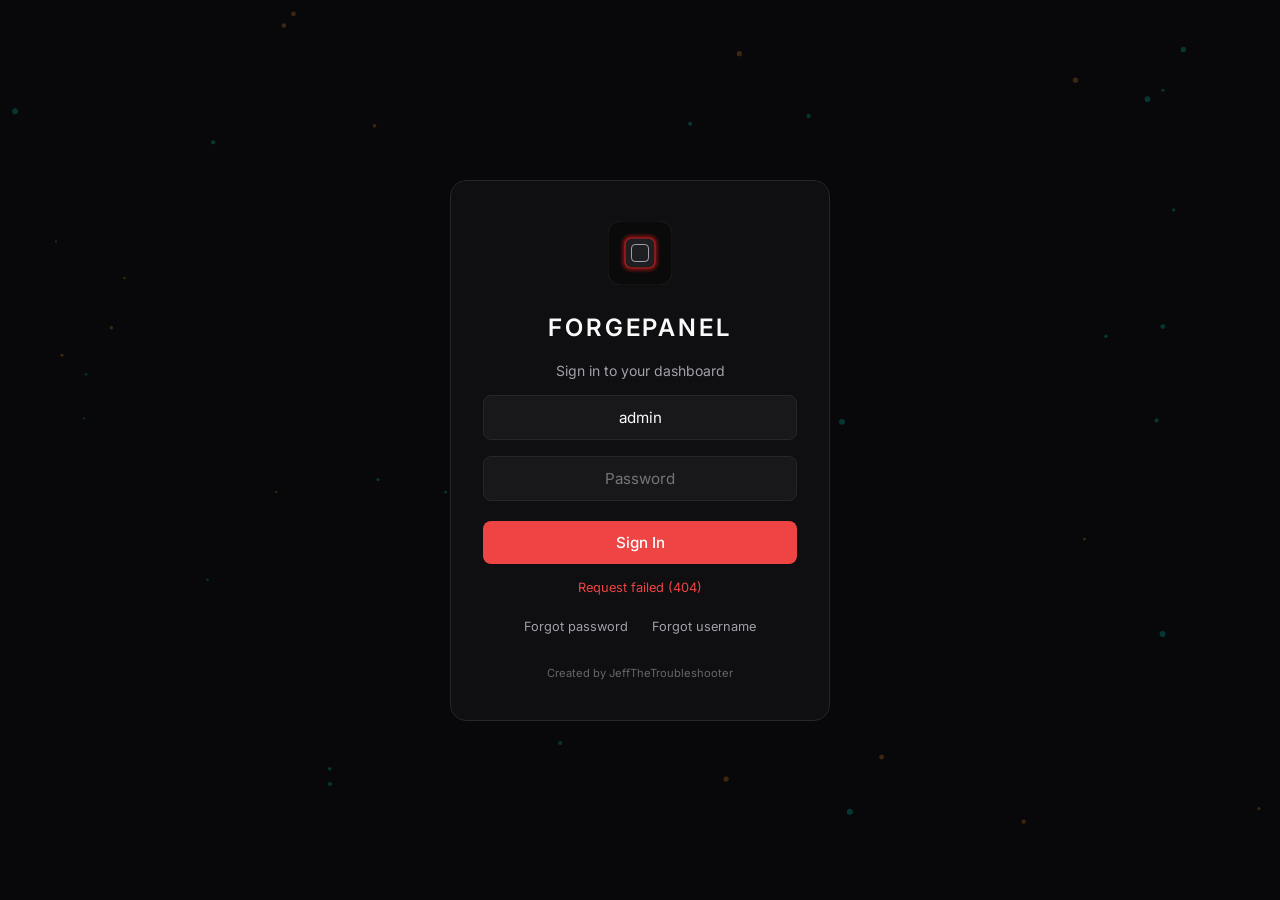
==== pages/login.html @ 5f19a842 "Preset security questions on credential setup" ====
<!DOCTYPE html>
<html lang="en">
<head>
<meta charset="UTF-8">
<meta name="viewport" content="width=device-width, initial-scale=1.0">
<title>ForgePanel</title>
<link rel="icon" type="image/png" sizes="32x32" href="../assets/favicon-32.png?v=20261102b">
<link rel="icon" type="image/png" sizes="192x192" href="../assets/favicon-192.png?v=20261102b">
<link rel="apple-touch-icon" href="../assets/favicon-192.png?v=20261102b">
<link rel="preconnect" href="https://fonts.googleapis.com">
<link href="https://fonts.googleapis.com/css2?family=Inter:wght@400;500;600&display=swap" rel="stylesheet">
<style>
  :root {
    --bg: #09090b;
    --card: #111113;
    --text: #fafafa;
    --muted: #a1a1aa;
    --red: #ef4444;
    --border: #27272a;
    --input: #18181b;
  }
  * { box-sizing: border-box; margin: 0; padding: 0; }
  body {
    font-family: 'Inter', system-ui, sans-serif;
    background: var(--bg);
    color: var(--text);
    min-height: 100vh;
  }
  iframe#bg {
    position: fixed; inset: 0; width: 100%; height: 100%;
    border: none; z-index: 0; opacity: 0.5;
  }
  .screen {
    display: none; flex-direction: column; align-items: center;
    justify-content: center; min-height: 100vh; gap: 1.25rem;
    position: relative; z-index: 1; padding: 1.5rem;
  }
  .screen.active { display: flex; }
  .card {
    background: rgba(17,17,19,0.85);
    backdrop-filter: blur(12px);
    border: 1px solid var(--border);
    border-radius: 16px;
    padding: 2.5rem 2rem;
    width: 100%;
    max-width: 380px;
    display: flex;
    flex-direction: column;
    align-items: center;
    gap: 1rem;
  }
  h1 {
    font-size: 1.5rem; font-weight: 600; letter-spacing: 0.12em;
    margin-bottom: 0.25rem;
  }
  p { color: var(--muted); font-size: 0.875rem; text-align: center; }
  input, select {
    background: var(--input);
    border: 1px solid var(--border);
    color: var(--text);
    border-radius: 8px;
    padding: 0.75rem 1rem;
    font-size: 0.95rem;
    width: 100%;
    text-align: center;
    font-family: inherit;
    transition: border-color 0.15s;
  }
  select { appearance: none; cursor: pointer; color-scheme: dark; }
  select:invalid, select option[value=""] { color: var(--muted); }
  select option { background: var(--input); color: var(--text); }
  select:focus,
  input:focus { outline: none; border-color: #3f3f46; }
  button.primary {
    background: var(--red);
    color: #fff;
    border: none;
    border-radius: 8px;
    padding: 0.75rem 1.5rem;
    font-weight: 500;
    cursor: pointer;
    font-size: 0.95rem;
    width: 100%;
    font-family: inherit;
    margin-top: 0.25rem;
    transition: background 0.15s;
  }
  button.primary:hover { background: #dc2626; }
  button.link {
    background: transparent; border: none; color: var(--muted);
    cursor: pointer; font-size: 0.8rem; font-family: inherit;
  }
  button.link:hover { color: var(--text); }
  .links { display: flex; gap: 1.5rem; margin-top: 0.5rem; }
  .error { color: var(--red); font-size: 0.8rem; min-height: 1.1em; text-align: center; }
  .credit { display:block; margin-top:1rem; text-align:center; color:#666; font-size:0.7rem; text-decoration:none; }
  .credit:hover { color:#00e5cc; }
</style>
<link rel="stylesheet" href="../css/main.css?v=20261102b">
</head>
<body>
<iframe id="bg" src="dots.html"></iframe>

<div id="login" class="screen active">
  <div class="card">
    <img src="../assets/logo.svg?v=20261102b" alt="ForgePanel logo" style="width:64px;height:64px;display:block;margin:0 auto 0.75rem;">
    <h1>FORGEPANEL</h1>
    <p id="login-mode">Sign in to your dashboard</p>
    <input type="text" id="user" placeholder="Username" autocomplete="username">
    <input type="password" id="pw" placeholder="Password" autocomplete="current-password">
    <button class="primary" id="auth-btn" onclick="auth()">Sign In</button>
    <div class="error" id="login-error"></div>
    <div class="links">
      <button class="link" onclick="showForgot()">Forgot password</button>
      <button class="link" onclick="showForgotUser()">Forgot username</button>
    </div>
    <a class="credit" href="https://github.com/JeffTheTroubleshooter" target="_blank" rel="noopener noreferrer">Created by JeffTheTroubleshooter</a>
  </div>
</div>

<div id="change-pw" class="screen">
  <div class="card">
    <h1>Update Credentials</h1>
    <p>Set a new username, password, and security question</p>
    <input type="text" id="new-user" placeholder="New username">
    <input type="password" id="new-pw" placeholder="New password">
    <input type="password" id="new-pw2" placeholder="Confirm password">
    <select id="sec-q" aria-label="Security question">
      <option value="" disabled selected>Choose a security question</option>
      <option>What was the name of your first pet?</option>
      <option>In what city were you born?</option>
      <option>What is your mother&#39;s maiden name?</option>
      <option>What was the name of your first school?</option>
      <option>Who was your favorite childhood friend?</option>
      <option>What was the make of your first car?</option>
      <option>What street did you grow up on?</option>
      <option>What is your favorite movie?</option>
    </select>
    <input type="text" id="sec-a" placeholder="Answer">
    <button class="primary" onclick="saveNewCredentials()">Continue</button>
    <div class="error" id="change-error"></div>
  </div>
</div>

<div id="forgot" class="screen">
  <div class="card">
    <h1>Reset Password</h1>
    <p id="forgot-q">Answer your security question</p>
    <input type="text" id="forgot-a" placeholder="Your answer">
    <input type="password" id="forgot-np" placeholder="New password">
    <input type="password" id="forgot-np2" placeholder="Confirm new password">
    <button class="primary" onclick="resetWithSecurity()">Reset Password</button>
    <button class="link" onclick="showScreen('login')">Back to sign in</button>
    <div class="error" id="forgot-error"></div>
  </div>
</div>

<div id="forgot-user" class="screen">
  <div class="card">
    <h1>Reset Username</h1>
    <p id="forgot-user-q">Answer your security question</p>
    <input type="text" id="forgot-user-a" placeholder="Your answer">
    <input type="text" id="forgot-user-new" placeholder="New username">
    <button class="primary" onclick="resetUsername()">Reset Username</button>
    <button class="link" onclick="showScreen('login')">Back to sign in</button>
    <div class="error" id="forgot-user-error"></div>
  </div>
</div>

<script src="../js/auth.js?v=20261102b"></script>
<script>
let loginPw = "";  // kept only in memory for the change-credentials step
function showScreen(id) {
  document.querySelectorAll(".screen").forEach(s => s.classList.remove("active"));
  document.getElementById(id).classList.add("active");
}
async function init() {
  try {
    const st = await api("status");
    if (st.authenticated && !st.mustChange) { location.href = "dashboard.html"; return; }
    if (!st.encryption) console.warn("ForgePanel server: data is stored unencrypted (python3-cryptography missing)");
  } catch (e) { document.getElementById("login-error").textContent = e.message; }
  if (!document.getElementById("user").value) document.getElementById("user").value = "admin";
}
init();
async function auth() {
  const user = document.getElementById("user").value.trim();
  const pw = document.getElementById("pw").value;
  const err = document.getElementById("login-error");
  if (!user || !pw) { err.textContent = "Enter username and password"; return; }
  try {
    const r = await api("login", "POST", { user, pw });
    if (r.mustChange) { loginPw = pw; showScreen("change-pw"); }
    else { try { sessionStorage.setItem("fp_fresh_login", "1"); } catch {} location.href = "dashboard.html"; }
  } catch (e) { err.textContent = e.message; }
}
async function saveNewCredentials() {
  const nu = document.getElementById("new-user").value.trim();
  const np = document.getElementById("new-pw").value;
  const np2 = document.getElementById("new-pw2").value;
  const q = (document.getElementById("sec-q").value || "").trim();
  const a = document.getElementById("sec-a").value.trim();
  const err = document.getElementById("change-error");
  if (!nu || !np) { err.textContent = "Enter username and password"; return; }
  if (np !== np2) { err.textContent = "Passwords do not match"; return; }
  if (np.length < 6) { err.textContent = "Use at least 6 characters"; return; }
  if (np === "forgepanel") { err.textContent = "Choose a different password"; return; }
  if (!q || !a) { err.textContent = "Choose a security question and enter an answer"; return; }
  try {
    await api("credentials", "POST", { currentPw: loginPw, newUser: nu, newPw: np, secQ: q, secA: a });
    loginPw = "";
    try { sessionStorage.setItem("fp_fresh_login", "1"); } catch {}
    location.href = "dashboard.html";
  } catch (e) { err.textContent = e.message; }
}
async function loadQuestion(targetId, screen) {
  try {
    const r = await api("security-question");
    if (!r.question) { document.getElementById("login-error").textContent = "No security question set"; return; }
    document.getElementById(targetId).textContent = r.question;
    showScreen(screen);
  } catch (e) { document.getElementById("login-error").textContent = e.message; }
}
function showForgot() { loadQuestion("forgot-q", "forgot"); }
function showForgotUser() { loadQuestion("forgot-user-q", "forgot-user"); }
async function resetWithSecurity() {
  const ans = document.getElementById("forgot-a").value.trim();
  const np = document.getElementById("forgot-np").value;
  const np2 = document.getElementById("forgot-np2").value;
  const err = document.getElementById("forgot-error");
  if (!ans || !np) { err.textContent = "Fill all fields"; return; }
  if (np !== np2) { err.textContent = "Passwords do not match"; return; }
  try {
    const r = await api("forgot-password", "POST", { answer: ans, newPw: np });
    showScreen("login");
    document.getElementById("login-error").textContent = r.dataCleared
      ? "Password updated, but saved services could not be recovered. Sign in." : "Password updated. Sign in.";
  } catch (e) { err.textContent = e.message; }
}
async function resetUsername() {
  const ans = document.getElementById("forgot-user-a").value.trim();
  const newUser = document.getElementById("forgot-user-new").value.trim();
  const err = document.getElementById("forgot-user-error");
  if (!ans || !newUser) { err.textContent = "Fill all fields"; return; }
  try {
    await api("forgot-username", "POST", { answer: ans, newUser });
    showScreen("login");
    document.getElementById("user").value = newUser;
    document.getElementById("login-error").textContent = "Username updated. Sign in.";
  } catch (e) { err.textContent = e.message; }
}
document.getElementById("pw").addEventListener("keydown", e => { if (e.key === "Enter") auth(); });
document.getElementById("user").addEventListener("keydown", e => { if (e.key === "Enter") auth(); });
</script>
</body>
</html>
---- css/main.css ----
:root {
  --bg: #09090b;
  --card: #111113;
  --text: #fafafa;
  --muted: #a1a1aa;
  --red: #ef4444;
  --green: #22c55e;
  --cyan: #00e5cc;
  --border: #27272a;
  --input: #18181b;
}
* { box-sizing: border-box; margin: 0; padding: 0; }
body {
  font-family: 'Inter', system-ui, sans-serif;
  background: var(--bg);
  color: var(--text);
  min-height: 100vh;
}
iframe#bg {
  position: fixed; inset: 0; width: 100%; height: 100%;
  border: none; z-index: 0; opacity: 0.35; pointer-events: none;
}

/* Core Map */
.brand-btn { background: none; border: 0; padding: 0; cursor: pointer; display: inline-flex; align-items: center; gap: .6rem; color: inherit; font: inherit; }
.brand-btn:hover .brand-logo { filter: drop-shadow(0 0 6px #b91c1c); }
#coremap { position: fixed; inset: 0; z-index: 9999; background: #0a0a0a; }
#coremap canvas { display: block; }
#coremap .cm-legend { position: absolute; left: 16px; bottom: 16px; display: flex; gap: 14px; font-size: 12px; color: #a1a1aa; background: #141414; border: 1px solid #2a2a2a; border-radius: 10px; padding: 8px 12px; }
#coremap .cm-legend span::before { content: ""; display: inline-block; width: 9px; height: 9px; border-radius: 3px; background: var(--c); margin-right: 6px; }
#coremap .cm-tip { position: fixed; display: none; pointer-events: none; background: #141414; border: 1px solid #2a2a2a; border-radius: 8px; padding: 8px 10px; font-size: 12px; color: #e5e5e5; max-width: 320px; word-break: break-all; }

.sr-only { position: absolute; width: 1px; height: 1px; padding: 0; margin: -1px; overflow: hidden; clip: rect(0 0 0 0); white-space: nowrap; border: 0; }
.brand-wrap { position: relative; display: inline-block; }
.brand-logo { width: 64px; height: 64px; display: block; transition: transform .3s ease, filter .3s ease; }
.brand-btn { border-radius: 16px; }
.brand-btn:focus-visible { outline: 2px solid #ff2a2a; outline-offset: 4px; }
.cm-bubble { position: absolute; left: calc(100% + 12px); top: 50%; transform: translateY(-50%); white-space: nowrap; background: #141414; border: 1px solid #2a2a2a; border-left: 2px solid #ff2a2a; color: #e5e5e5; font-size: 12px; padding: 5px 10px; border-radius: 10px; box-shadow: 0 0 12px rgba(255,42,42,.25); pointer-events: none; animation: cm-bob 1.8s ease-in-out infinite; }
.cm-bubble::before { content: ""; position: absolute; right: 100%; top: 50%; margin-top: -6px; border: 6px solid transparent; border-right-color: #ff2a2a; }
body.cm-on { overflow: hidden; }
header { min-height: 64px; }
body.cm-on .brand-wrap { position: fixed; top: 2rem; left: 50%; transform: translateX(-50%); z-index: 10001; }
#coremap .cm-hint { color: #71717a; }
@keyframes cm-bob { 0%,100% { transform: translateY(-50%); } 50% { transform: translateY(calc(-50% - 4px)); } }
body.cm-on #dashboard { z-index: 10000; pointer-events: none; }
body.cm-on #dashboard > :not(header) { visibility: hidden; }
body.cm-on .brand-btn { pointer-events: auto; }
body.cm-on .brand-logo { filter: drop-shadow(0 0 10px #ff2a2a); }
#coremap { transition: clip-path .55s cubic-bezier(.2,.8,.2,1), opacity .55s; }
#coremap.cm-shut { opacity: .3; }
@media (prefers-reduced-motion: reduce) {
  #coremap { transition: none; }
  .cm-bubble { animation: none; }
  .brand-logo { transition: none; }
}
#coremap .cm-tip .cm-ms { color: #a1a1aa; font-family: ui-monospace, monospace; font-size: 11px; margin-top: 2px; }
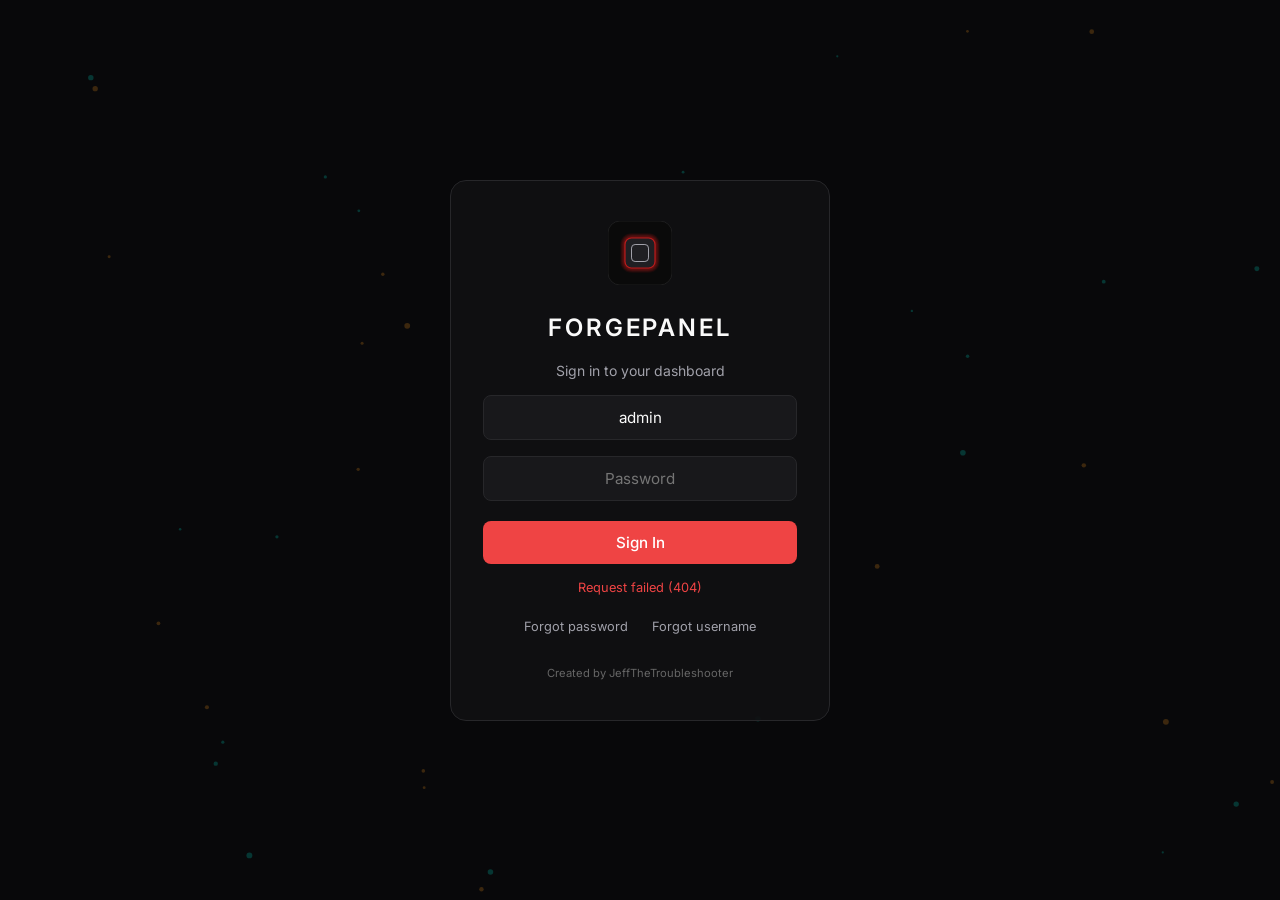
==== commit 287640ec: "Unknown-service icon, per-tile icon picker with server-side uploads, scan precision fixes - assets/i" ====
--- a/pages/login.html
+++ b/pages/login.html
@@ -4,9 +4,9 @@
 <meta charset="UTF-8">
 <meta name="viewport" content="width=device-width, initial-scale=1.0">
 <title>ForgePanel</title>
-<link rel="icon" type="image/png" sizes="32x32" href="../assets/favicon-32.png?v=20261102b">
-<link rel="icon" type="image/png" sizes="192x192" href="../assets/favicon-192.png?v=20261102b">
-<link rel="apple-touch-icon" href="../assets/favicon-192.png?v=20261102b">
+<link rel="icon" type="image/png" sizes="32x32" href="../assets/favicon-32.png?v=20261102c">
+<link rel="icon" type="image/png" sizes="192x192" href="../assets/favicon-192.png?v=20261102c">
+<link rel="apple-touch-icon" href="../assets/favicon-192.png?v=20261102c">
 <link rel="preconnect" href="https://fonts.googleapis.com">
 <link href="https://fonts.googleapis.com/css2?family=Inter:wght@400;500;600&display=swap" rel="stylesheet">
 <style>
@@ -96,14 +96,14 @@
   .credit { display:block; margin-top:1rem; text-align:center; color:#666; font-size:0.7rem; text-decoration:none; }
   .credit:hover { color:#00e5cc; }
 </style>
-<link rel="stylesheet" href="../css/main.css?v=20261102b">
+<link rel="stylesheet" href="../css/main.css?v=20261102c">
 </head>
 <body>
 <iframe id="bg" src="dots.html"></iframe>
 
 <div id="login" class="screen active">
   <div class="card">
-    <img src="../assets/logo.svg?v=20261102b" alt="ForgePanel logo" style="width:64px;height:64px;display:block;margin:0 auto 0.75rem;">
+    <img src="../assets/logo.svg?v=20261102c" alt="ForgePanel logo" style="width:64px;height:64px;display:block;margin:0 auto 0.75rem;">
     <h1>FORGEPANEL</h1>
     <p id="login-mode">Sign in to your dashboard</p>
     <input type="text" id="user" placeholder="Username" autocomplete="username">
@@ -167,7 +167,7 @@
   </div>
 </div>
 
-<script src="../js/auth.js?v=20261102b"></script>
+<script src="../js/auth.js?v=20261102c"></script>
 <script>
 let loginPw = "";  // kept only in memory for the change-credentials step
 function showScreen(id) {
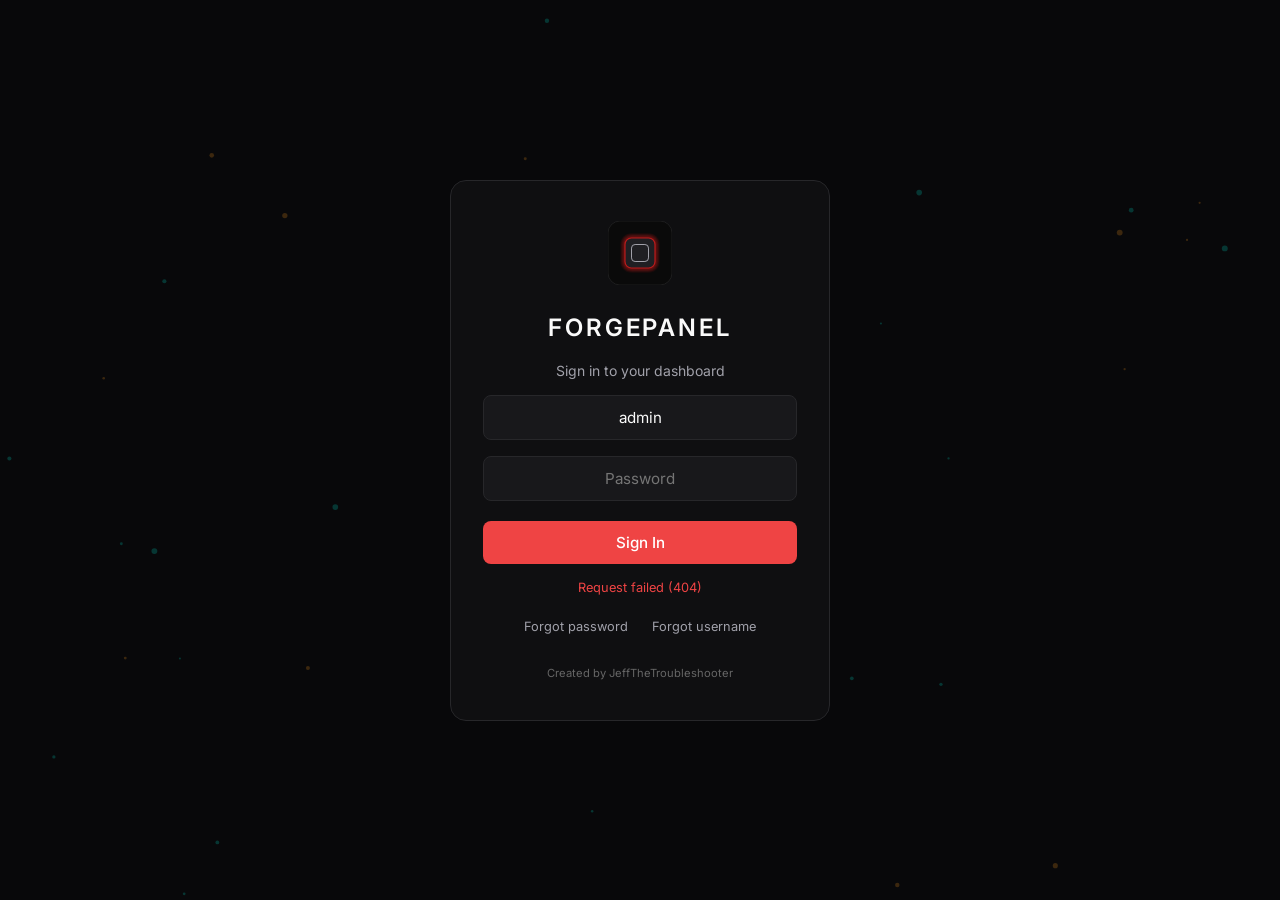
==== commit 7bc4137c: "Label Docker discovery as Experimental" ====
--- a/pages/login.html
+++ b/pages/login.html
@@ -4,9 +4,9 @@
 <meta charset="UTF-8">
 <meta name="viewport" content="width=device-width, initial-scale=1.0">
 <title>ForgePanel</title>
-<link rel="icon" type="image/png" sizes="32x32" href="../assets/favicon-32.png?v=20261102c">
-<link rel="icon" type="image/png" sizes="192x192" href="../assets/favicon-192.png?v=20261102c">
-<link rel="apple-touch-icon" href="../assets/favicon-192.png?v=20261102c">
+<link rel="icon" type="image/png" sizes="32x32" href="../assets/favicon-32.png?v=20261102d">
+<link rel="icon" type="image/png" sizes="192x192" href="../assets/favicon-192.png?v=20261102d">
+<link rel="apple-touch-icon" href="../assets/favicon-192.png?v=20261102d">
 <link rel="preconnect" href="https://fonts.googleapis.com">
 <link href="https://fonts.googleapis.com/css2?family=Inter:wght@400;500;600&display=swap" rel="stylesheet">
 <style>
@@ -96,14 +96,14 @@
   .credit { display:block; margin-top:1rem; text-align:center; color:#666; font-size:0.7rem; text-decoration:none; }
   .credit:hover { color:#00e5cc; }
 </style>
-<link rel="stylesheet" href="../css/main.css?v=20261102c">
+<link rel="stylesheet" href="../css/main.css?v=20261102d">
 </head>
 <body>
 <iframe id="bg" src="dots.html"></iframe>
 
 <div id="login" class="screen active">
   <div class="card">
-    <img src="../assets/logo.svg?v=20261102c" alt="ForgePanel logo" style="width:64px;height:64px;display:block;margin:0 auto 0.75rem;">
+    <img src="../assets/logo.svg?v=20261102d" alt="ForgePanel logo" style="width:64px;height:64px;display:block;margin:0 auto 0.75rem;">
     <h1>FORGEPANEL</h1>
     <p id="login-mode">Sign in to your dashboard</p>
     <input type="text" id="user" placeholder="Username" autocomplete="username">
@@ -167,7 +167,7 @@
   </div>
 </div>
 
-<script src="../js/auth.js?v=20261102c"></script>
+<script src="../js/auth.js?v=20261102d"></script>
 <script>
 let loginPw = "";  // kept only in memory for the change-credentials step
 function showScreen(id) {
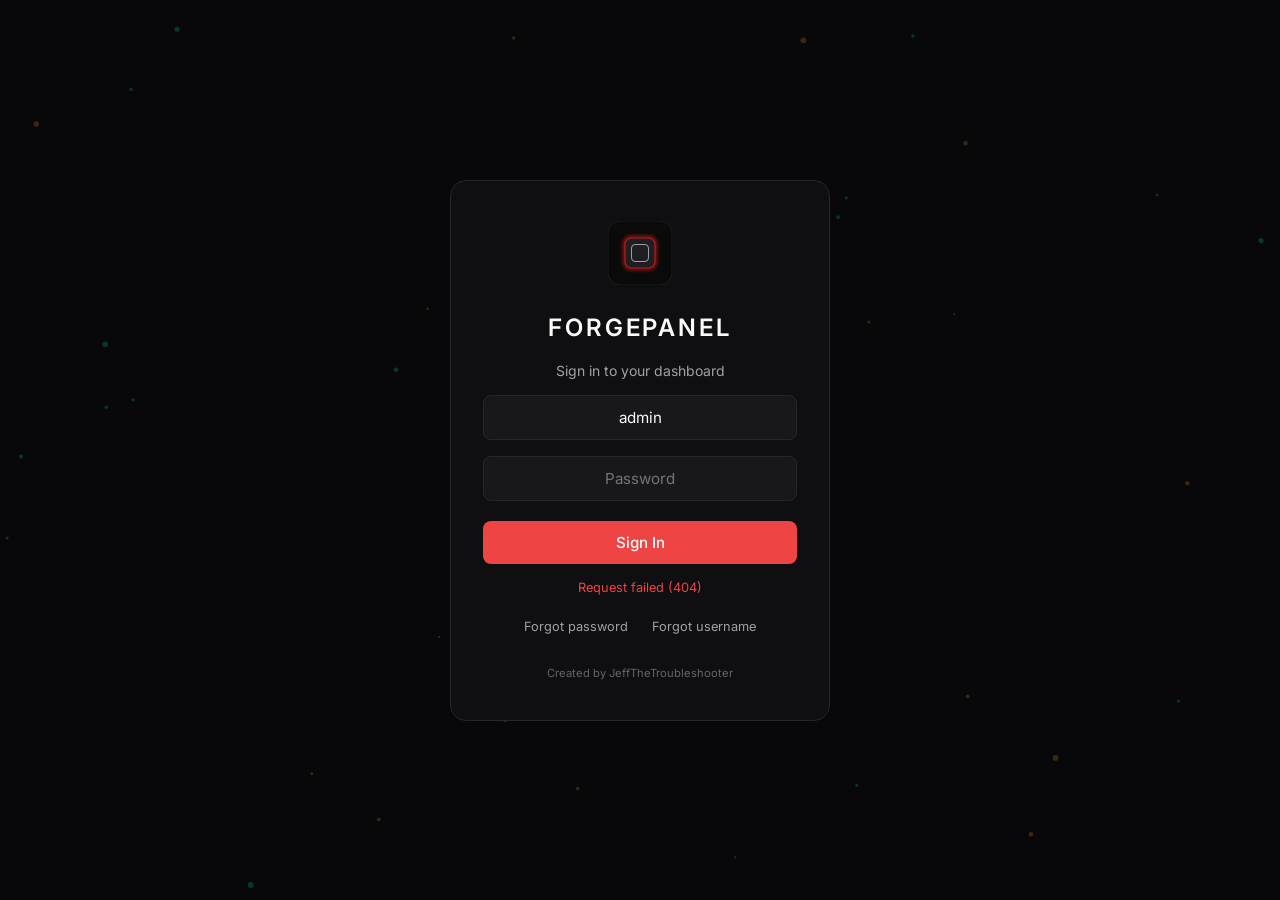
==== commit ec30f021: "Label YAML export/import as Experimental" ====
--- a/pages/login.html
+++ b/pages/login.html
@@ -4,9 +4,9 @@
 <meta charset="UTF-8">
 <meta name="viewport" content="width=device-width, initial-scale=1.0">
 <title>ForgePanel</title>
-<link rel="icon" type="image/png" sizes="32x32" href="../assets/favicon-32.png?v=20261102d">
-<link rel="icon" type="image/png" sizes="192x192" href="../assets/favicon-192.png?v=20261102d">
-<link rel="apple-touch-icon" href="../assets/favicon-192.png?v=20261102d">
+<link rel="icon" type="image/png" sizes="32x32" href="../assets/favicon-32.png?v=20261102e">
+<link rel="icon" type="image/png" sizes="192x192" href="../assets/favicon-192.png?v=20261102e">
+<link rel="apple-touch-icon" href="../assets/favicon-192.png?v=20261102e">
 <link rel="preconnect" href="https://fonts.googleapis.com">
 <link href="https://fonts.googleapis.com/css2?family=Inter:wght@400;500;600&display=swap" rel="stylesheet">
 <style>
@@ -96,14 +96,14 @@
   .credit { display:block; margin-top:1rem; text-align:center; color:#666; font-size:0.7rem; text-decoration:none; }
   .credit:hover { color:#00e5cc; }
 </style>
-<link rel="stylesheet" href="../css/main.css?v=20261102d">
+<link rel="stylesheet" href="../css/main.css?v=20261102e">
 </head>
 <body>
 <iframe id="bg" src="dots.html"></iframe>
 
 <div id="login" class="screen active">
   <div class="card">
-    <img src="../assets/logo.svg?v=20261102d" alt="ForgePanel logo" style="width:64px;height:64px;display:block;margin:0 auto 0.75rem;">
+    <img src="../assets/logo.svg?v=20261102e" alt="ForgePanel logo" style="width:64px;height:64px;display:block;margin:0 auto 0.75rem;">
     <h1>FORGEPANEL</h1>
     <p id="login-mode">Sign in to your dashboard</p>
     <input type="text" id="user" placeholder="Username" autocomplete="username">
@@ -167,7 +167,7 @@
   </div>
 </div>
 
-<script src="../js/auth.js?v=20261102d"></script>
+<script src="../js/auth.js?v=20261102e"></script>
 <script>
 let loginPw = "";  // kept only in memory for the change-credentials step
 function showScreen(id) {
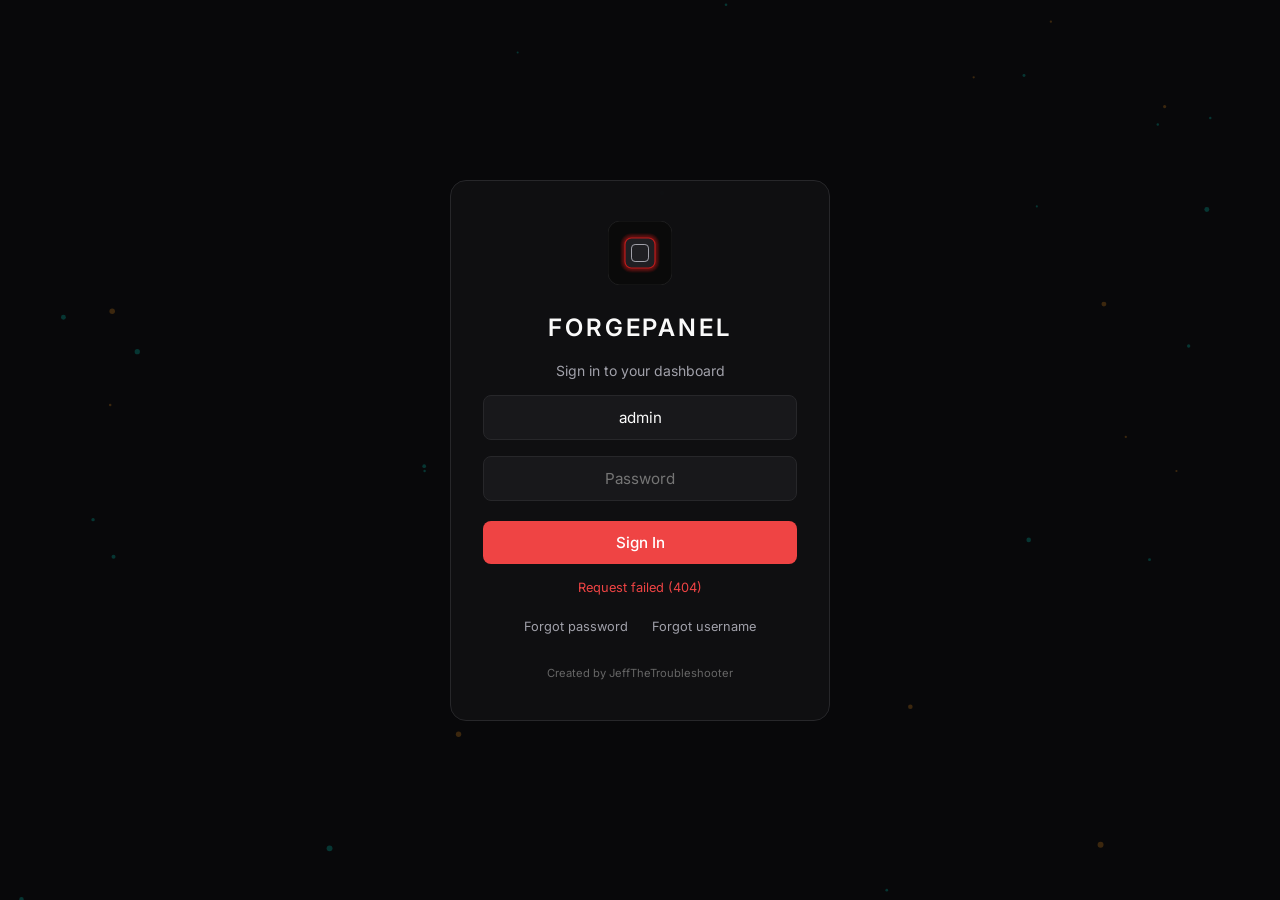
==== commit 3969990d: "Label tile widgets as Experimental" ====
--- a/pages/login.html
+++ b/pages/login.html
@@ -4,9 +4,9 @@
 <meta charset="UTF-8">
 <meta name="viewport" content="width=device-width, initial-scale=1.0">
 <title>ForgePanel</title>
-<link rel="icon" type="image/png" sizes="32x32" href="../assets/favicon-32.png?v=20261102e">
-<link rel="icon" type="image/png" sizes="192x192" href="../assets/favicon-192.png?v=20261102e">
-<link rel="apple-touch-icon" href="../assets/favicon-192.png?v=20261102e">
+<link rel="icon" type="image/png" sizes="32x32" href="../assets/favicon-32.png?v=20261102f">
+<link rel="icon" type="image/png" sizes="192x192" href="../assets/favicon-192.png?v=20261102f">
+<link rel="apple-touch-icon" href="../assets/favicon-192.png?v=20261102f">
 <link rel="preconnect" href="https://fonts.googleapis.com">
 <link href="https://fonts.googleapis.com/css2?family=Inter:wght@400;500;600&display=swap" rel="stylesheet">
 <style>
@@ -96,14 +96,14 @@
   .credit { display:block; margin-top:1rem; text-align:center; color:#666; font-size:0.7rem; text-decoration:none; }
   .credit:hover { color:#00e5cc; }
 </style>
-<link rel="stylesheet" href="../css/main.css?v=20261102e">
+<link rel="stylesheet" href="../css/main.css?v=20261102f">
 </head>
 <body>
 <iframe id="bg" src="dots.html"></iframe>
 
 <div id="login" class="screen active">
   <div class="card">
-    <img src="../assets/logo.svg?v=20261102e" alt="ForgePanel logo" style="width:64px;height:64px;display:block;margin:0 auto 0.75rem;">
+    <img src="../assets/logo.svg?v=20261102f" alt="ForgePanel logo" style="width:64px;height:64px;display:block;margin:0 auto 0.75rem;">
     <h1>FORGEPANEL</h1>
     <p id="login-mode">Sign in to your dashboard</p>
     <input type="text" id="user" placeholder="Username" autocomplete="username">
@@ -167,7 +167,7 @@
   </div>
 </div>
 
-<script src="../js/auth.js?v=20261102e"></script>
+<script src="../js/auth.js?v=20261102f"></script>
 <script>
 let loginPw = "";  // kept only in memory for the change-credentials step
 function showScreen(id) {
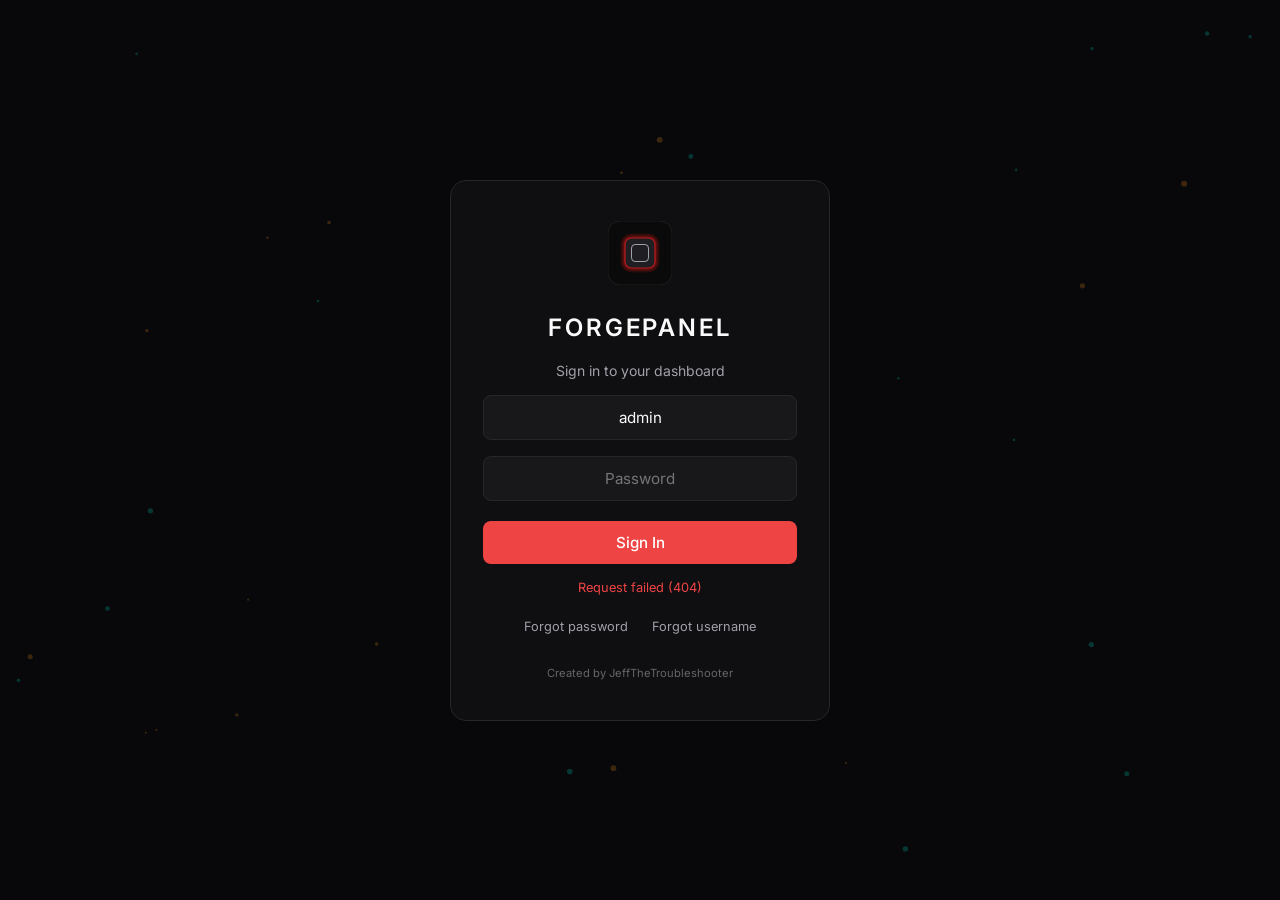
==== commit 8f1fcf5f: "Keep New Group/Rename Group modal open with inline error on empty name; bump cache tags to 20261102g" ====
--- a/pages/login.html
+++ b/pages/login.html
@@ -4,9 +4,9 @@
 <meta charset="UTF-8">
 <meta name="viewport" content="width=device-width, initial-scale=1.0">
 <title>ForgePanel</title>
-<link rel="icon" type="image/png" sizes="32x32" href="../assets/favicon-32.png?v=20261102f">
-<link rel="icon" type="image/png" sizes="192x192" href="../assets/favicon-192.png?v=20261102f">
-<link rel="apple-touch-icon" href="../assets/favicon-192.png?v=20261102f">
+<link rel="icon" type="image/png" sizes="32x32" href="../assets/favicon-32.png?v=20261102g">
+<link rel="icon" type="image/png" sizes="192x192" href="../assets/favicon-192.png?v=20261102g">
+<link rel="apple-touch-icon" href="../assets/favicon-192.png?v=20261102g">
 <link rel="preconnect" href="https://fonts.googleapis.com">
 <link href="https://fonts.googleapis.com/css2?family=Inter:wght@400;500;600&display=swap" rel="stylesheet">
 <style>
@@ -96,14 +96,14 @@
   .credit { display:block; margin-top:1rem; text-align:center; color:#666; font-size:0.7rem; text-decoration:none; }
   .credit:hover { color:#00e5cc; }
 </style>
-<link rel="stylesheet" href="../css/main.css?v=20261102f">
+<link rel="stylesheet" href="../css/main.css?v=20261102g">
 </head>
 <body>
 <iframe id="bg" src="dots.html"></iframe>
 
 <div id="login" class="screen active">
   <div class="card">
-    <img src="../assets/logo.svg?v=20261102f" alt="ForgePanel logo" style="width:64px;height:64px;display:block;margin:0 auto 0.75rem;">
+    <img src="../assets/logo.svg?v=20261102g" alt="ForgePanel logo" style="width:64px;height:64px;display:block;margin:0 auto 0.75rem;">
     <h1>FORGEPANEL</h1>
     <p id="login-mode">Sign in to your dashboard</p>
     <input type="text" id="user" placeholder="Username" autocomplete="username">
@@ -167,7 +167,7 @@
   </div>
 </div>
 
-<script src="../js/auth.js?v=20261102f"></script>
+<script src="../js/auth.js?v=20261102g"></script>
 <script>
 let loginPw = "";  // kept only in memory for the change-credentials step
 function showScreen(id) {
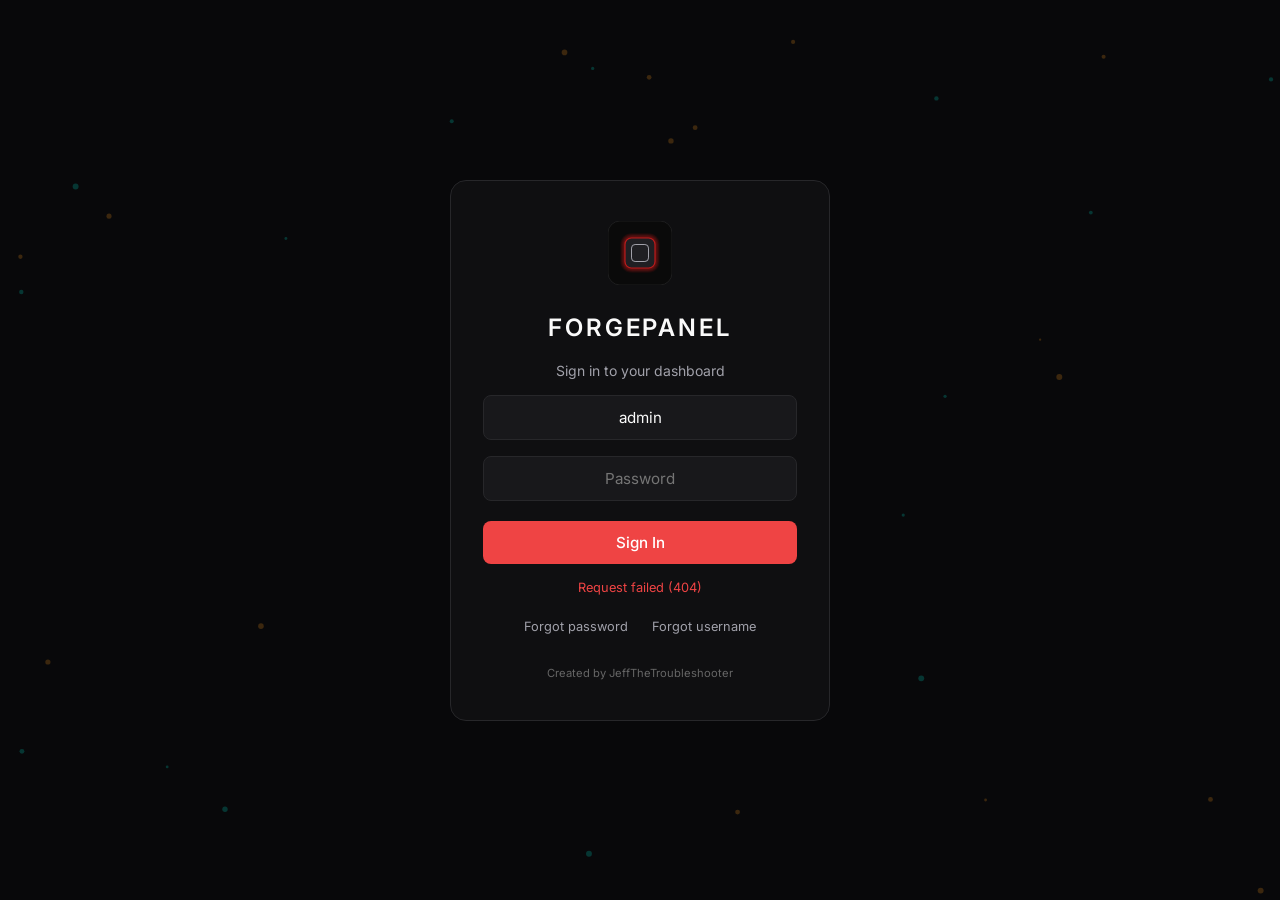
==== commit 7f6496ad: "Inactivity auto-logout: 60s client idle guard with cross-tab sync, server-side idle timeout, login n" ====
--- a/pages/login.html
+++ b/pages/login.html
@@ -4,9 +4,9 @@
 <meta charset="UTF-8">
 <meta name="viewport" content="width=device-width, initial-scale=1.0">
 <title>ForgePanel</title>
-<link rel="icon" type="image/png" sizes="32x32" href="../assets/favicon-32.png?v=20261102g">
-<link rel="icon" type="image/png" sizes="192x192" href="../assets/favicon-192.png?v=20261102g">
-<link rel="apple-touch-icon" href="../assets/favicon-192.png?v=20261102g">
+<link rel="icon" type="image/png" sizes="32x32" href="../assets/favicon-32.png?v=20261102h">
+<link rel="icon" type="image/png" sizes="192x192" href="../assets/favicon-192.png?v=20261102h">
+<link rel="apple-touch-icon" href="../assets/favicon-192.png?v=20261102h">
 <link rel="preconnect" href="https://fonts.googleapis.com">
 <link href="https://fonts.googleapis.com/css2?family=Inter:wght@400;500;600&display=swap" rel="stylesheet">
 <style>
@@ -92,22 +92,25 @@
   }
   button.link:hover { color: var(--text); }
   .links { display: flex; gap: 1.5rem; margin-top: 0.5rem; }
+  .notice { color: var(--yellow, #e3b341); font-size: 0.85rem; text-align: center; margin: 0 0 0.75rem; padding: 0.5rem 0.75rem; border: 1px solid currentColor; border-radius: 6px; }
+  .notice[hidden] { display: none; }
   .error { color: var(--red); font-size: 0.8rem; min-height: 1.1em; text-align: center; }
   .credit { display:block; margin-top:1rem; text-align:center; color:#666; font-size:0.7rem; text-decoration:none; }
   .credit:hover { color:#00e5cc; }
 </style>
-<link rel="stylesheet" href="../css/main.css?v=20261102g">
+<link rel="stylesheet" href="../css/main.css?v=20261102h">
 </head>
 <body>
 <iframe id="bg" src="dots.html"></iframe>
 
 <div id="login" class="screen active">
   <div class="card">
-    <img src="../assets/logo.svg?v=20261102g" alt="ForgePanel logo" style="width:64px;height:64px;display:block;margin:0 auto 0.75rem;">
+    <img src="../assets/logo.svg?v=20261102h" alt="ForgePanel logo" style="width:64px;height:64px;display:block;margin:0 auto 0.75rem;">
     <h1>FORGEPANEL</h1>
     <p id="login-mode">Sign in to your dashboard</p>
     <input type="text" id="user" placeholder="Username" autocomplete="username">
     <input type="password" id="pw" placeholder="Password" autocomplete="current-password">
+    <div class="notice" id="login-notice" role="status" hidden></div>
     <button class="primary" id="auth-btn" onclick="auth()">Sign In</button>
     <div class="error" id="login-error"></div>
     <div class="links">
@@ -167,7 +170,7 @@
   </div>
 </div>
 
-<script src="../js/auth.js?v=20261102g"></script>
+<script src="../js/auth.js?v=20261102h"></script>
 <script>
 let loginPw = "";  // kept only in memory for the change-credentials step
 function showScreen(id) {
@@ -175,6 +178,11 @@
   document.getElementById(id).classList.add("active");
 }
 async function init() {
+  if (new URLSearchParams(location.search).get("reason") === "inactivity") {
+    const n = document.getElementById("login-notice");
+    n.textContent = "You have been logged out due to inactivity.";
+    n.hidden = false;
+  }
   try {
     const st = await api("status");
     if (st.authenticated && !st.mustChange) { location.href = "dashboard.html"; return; }
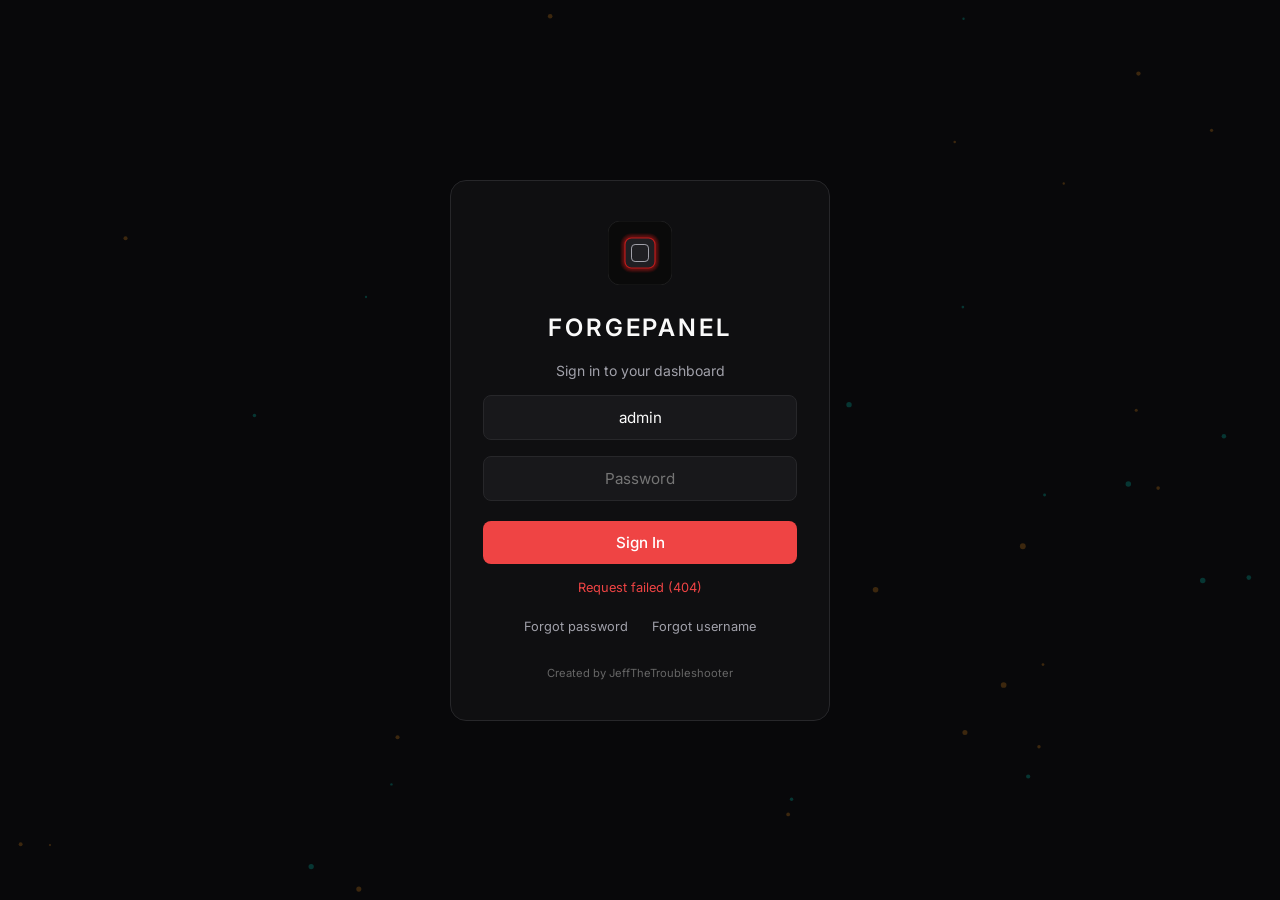
==== commit b95db420: "Settings: Security (idle timeout, HTTP/HTTPS + restart, sign-in lockout), Monitoring (check interval" ====
--- a/pages/login.html
+++ b/pages/login.html
@@ -4,9 +4,9 @@
 <meta charset="UTF-8">
 <meta name="viewport" content="width=device-width, initial-scale=1.0">
 <title>ForgePanel</title>
-<link rel="icon" type="image/png" sizes="32x32" href="../assets/favicon-32.png?v=20261102h">
-<link rel="icon" type="image/png" sizes="192x192" href="../assets/favicon-192.png?v=20261102h">
-<link rel="apple-touch-icon" href="../assets/favicon-192.png?v=20261102h">
+<link rel="icon" type="image/png" sizes="32x32" href="../assets/favicon-32.png?v=20261102i">
+<link rel="icon" type="image/png" sizes="192x192" href="../assets/favicon-192.png?v=20261102i">
+<link rel="apple-touch-icon" href="../assets/favicon-192.png?v=20261102i">
 <link rel="preconnect" href="https://fonts.googleapis.com">
 <link href="https://fonts.googleapis.com/css2?family=Inter:wght@400;500;600&display=swap" rel="stylesheet">
 <style>
@@ -98,14 +98,14 @@
   .credit { display:block; margin-top:1rem; text-align:center; color:#666; font-size:0.7rem; text-decoration:none; }
   .credit:hover { color:#00e5cc; }
 </style>
-<link rel="stylesheet" href="../css/main.css?v=20261102h">
+<link rel="stylesheet" href="../css/main.css?v=20261102i">
 </head>
 <body>
 <iframe id="bg" src="dots.html"></iframe>
 
 <div id="login" class="screen active">
   <div class="card">
-    <img src="../assets/logo.svg?v=20261102h" alt="ForgePanel logo" style="width:64px;height:64px;display:block;margin:0 auto 0.75rem;">
+    <img src="../assets/logo.svg?v=20261102i" alt="ForgePanel logo" style="width:64px;height:64px;display:block;margin:0 auto 0.75rem;">
     <h1>FORGEPANEL</h1>
     <p id="login-mode">Sign in to your dashboard</p>
     <input type="text" id="user" placeholder="Username" autocomplete="username">
@@ -170,7 +170,7 @@
   </div>
 </div>
 
-<script src="../js/auth.js?v=20261102h"></script>
+<script src="../js/auth.js?v=20261102i"></script>
 <script>
 let loginPw = "";  // kept only in memory for the change-credentials step
 function showScreen(id) {
@@ -200,7 +200,13 @@
     const r = await api("login", "POST", { user, pw });
     if (r.mustChange) { loginPw = pw; showScreen("change-pw"); }
     else { try { sessionStorage.setItem("fp_fresh_login", "1"); } catch {} location.href = "dashboard.html"; }
-  } catch (e) { err.textContent = e.message; }
+  } catch (e) {
+    const d = e.data || {};
+    if (e.status === 429 && d.lockedUntil) {
+      const at = new Date(d.lockedUntil * 1000).toLocaleTimeString([], { hour: "2-digit", minute: "2-digit" });
+      err.textContent = `🔒 Sign-in locked after too many failed attempts. Try again in about ${Math.max(1, Math.ceil((d.retryIn || 60) / 60))} min (around ${at}).`;
+    } else err.textContent = e.message;
+  }
 }
 async function saveNewCredentials() {
   const nu = document.getElementById("new-user").value.trim();
